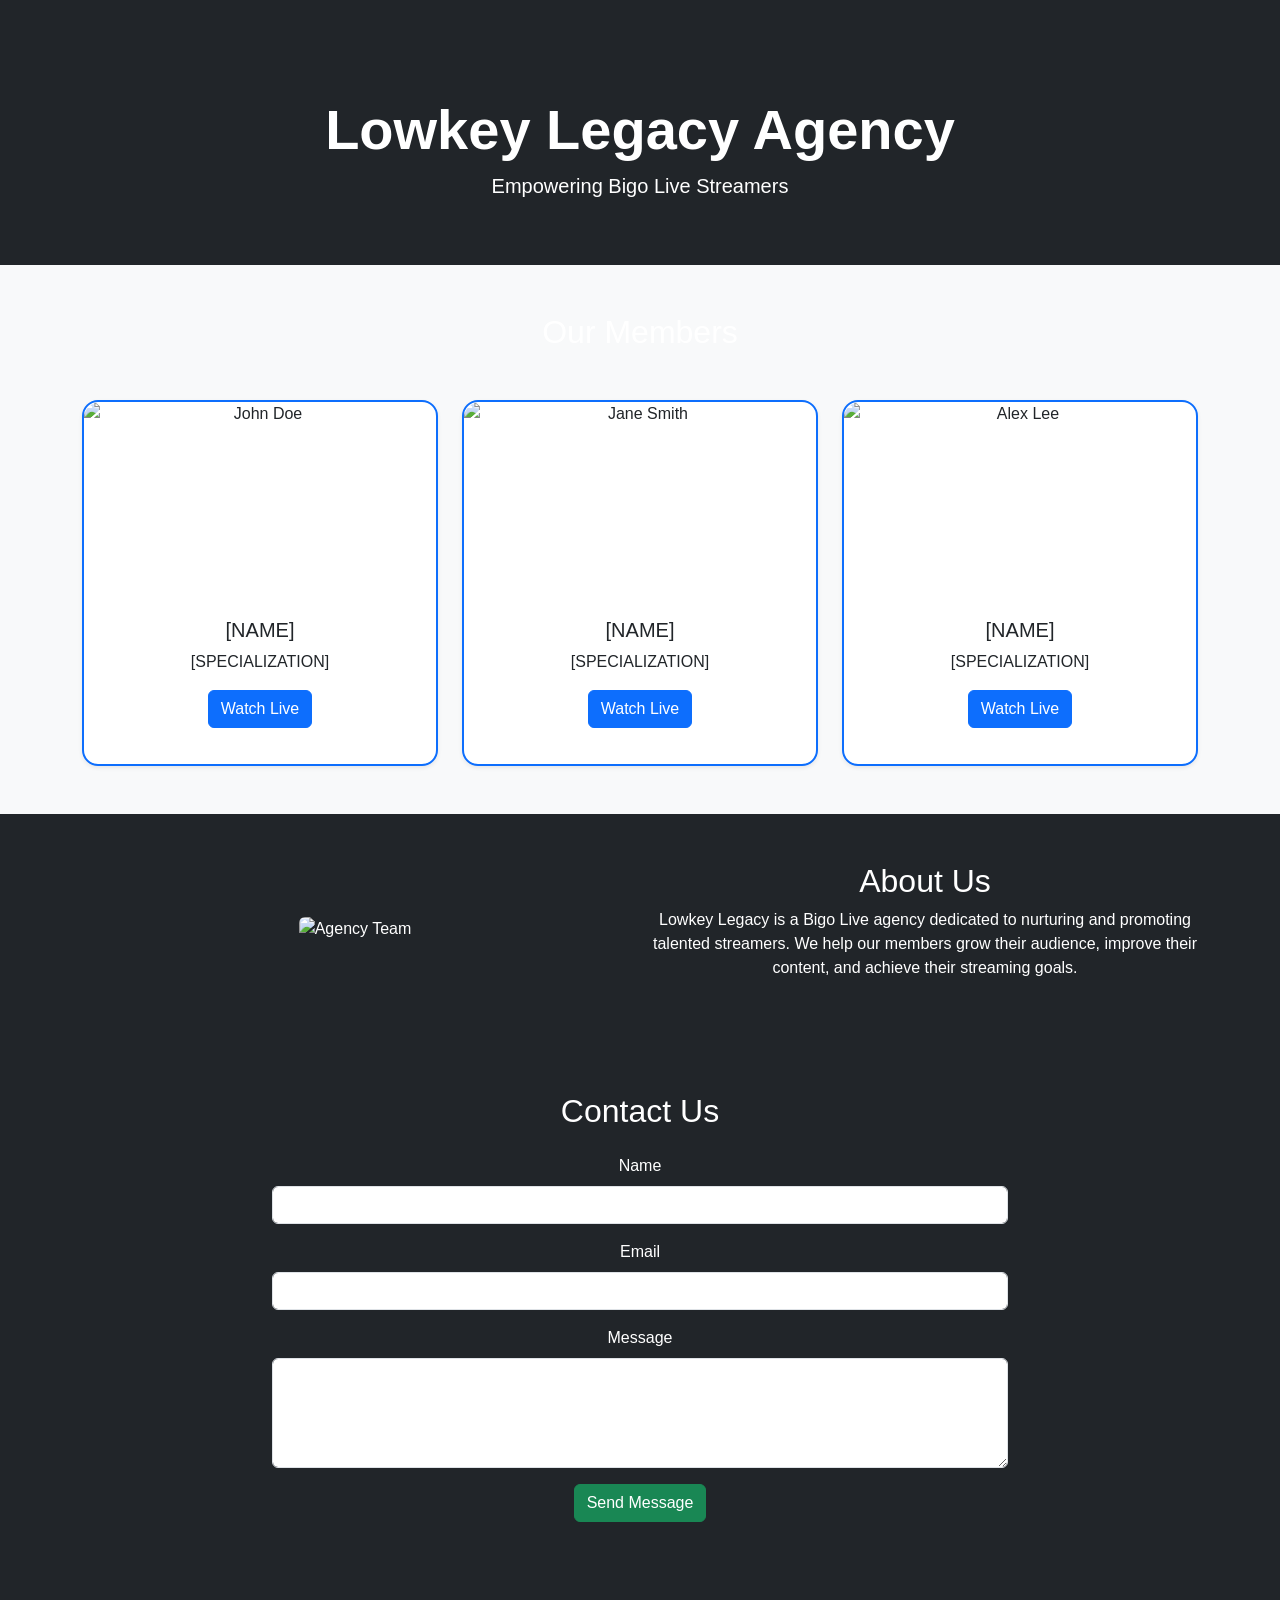
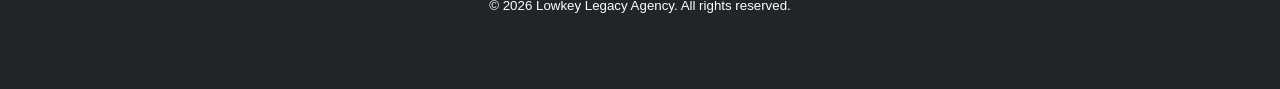
==== index.html @ f2deb478 "Lowkey Legacy Agency" ====
<!DOCTYPE html>
<html lang="en">
<head>
    <meta charset="UTF-8">
    <meta name="viewport" content="width=device-width, initial-scale=1.0">
    <title>Lowkey Legacy Agency - Bigo Live</title>
    <link href="https://cdn.jsdelivr.net/npm/bootstrap@5.3.0/dist/css/bootstrap.min.css" rel="stylesheet">
    <link rel="stylesheet" href="styles.css">
</head>
<body>
    <header class="bg-dark text-white text-center py-5">
        <!DOCTYPE html>
        <html lang="en">
        <head>
            <meta charset="UTF-8">
            <meta name="viewport" content="width=device-width, initial-scale=1.0">
            <title>Lowkey Legacy Agency</title>
            <link href="https://cdn.jsdelivr.net/npm/bootstrap@5.3.0/dist/css/bootstrap.min.css" rel="stylesheet">
            <link rel="stylesheet" href="styles.css">
        </head>
        <body>
            <!-- Header -->
            <header class="py-5 text-white text-center header-bg">
                <div class="container">
                    <h1 class="display-4 fw-bold">Lowkey Legacy Agency</h1>
                    <p class="lead">Empowering Bigo Live Streamers</p>
                </div>
            </header>

            <!-- Streamers Section -->
            <section id="streamers" class="py-5 bg-light">
                <div class="container">
                    <h2 class="text-center mb-5">Our Members</h2>
                    <div class="row g-4">
                        <!-- Streamer Card -->
                        <div class="col-md-4">
                            <div class="card h-100 shadow-sm streamer-banner">
                                <img src="https://randomuser.me/api/portraits/men/32.jpg" class="card-img-top" alt="John Doe">
                                <div class="card-body text-center">
                                    <h5 class="card-title">[NAME]</h5>
                                    <p class="card-text">[SPECIALIZATION]</p>
                                    <a href="[BIGO LINK GOES HERE]" class="btn btn-primary" target="_blank">Watch Live</a>
                                </div>
                            </div>
                        </div>
                        <div class="col-md-4">
                            <div class="card h-100 shadow-sm streamer-banner">
                                <img src="https://randomuser.me/api/portraits/women/44.jpg" class="card-img-top" alt="Jane Smith">
                                <div class="card-body text-center">
                                    <h5 class="card-title">[NAME]</h5>
                                    <p class="card-text">[SPECIALIZATION]</p>
                                    <a href="[BIGO LINK GOES HERE]" class="btn btn-primary" target="_blank">Watch Live</a>
                                </div>
                            </div>
                        </div>
                        <div class="col-md-4">
                            <div class="card h-100 shadow-sm streamer-banner">
                                <img src="https://randomuser.me/api/portraits/men/85.jpg" class="card-img-top" alt="Alex Lee">
                                <div class="card-body text-center">
                                    <h5 class="card-title">[NAME]</h5>
                                    <p class="card-text">[SPECIALIZATION]</p>
                                    <a href="[BIGO LINK GOES HERE]" class="btn btn-primary" target="_blank">Watch Live</a>
                                </div>
                            </div>
                        </div>
                        <!-- Add more streamer cards as needed -->
                    </div>
                </div>
            </section>
            <!-- About Section -->
            <section id="about" class="py-5">
                <div class="container">
                    <div class="row align-items-center">
                        <div class="col-md-6 mb-4 mb-md-0">
                            <img src="https://images.unsplash.com/photo-1519125323398-675f0ddb6308?auto=format&fit=crop&w=600&q=80" class="img-fluid rounded" alt="Agency Team">
                        </div>
                        <div class="col-md-6">
                            <h2>About Us</h2>
                            <p>Lowkey Legacy is a Bigo Live agency dedicated to nurturing and promoting talented streamers. We help our members grow their audience, improve their content, and achieve their streaming goals.</p>
                        </div>
                    </div>
                </div>
            </section>

            <!-- Contact Section -->
            <section id="contact" class="py-5">
                <div class="container">
                    <h2 class="text-center mb-4">Contact Us</h2>
                    <div class="row justify-content-center">
                        <div class="col-md-8">
                            <form id="contactForm">
                                <div class="mb-3">
                                    <label for="name" class="form-label">Name</label>
                                    <input type="text" class="form-control" id="name" required>
                                </div>
                                <div class="mb-3">
                                    <label for="email" class="form-label">Email</label>
                                    <input type="email" class="form-control" id="email" required>
                                </div>
                                <div class="mb-3">
                                    <label for="message" class="form-label">Message</label>
                                    <textarea class="form-control" id="message" rows="4" required></textarea>
                                </div>
                                <button type="submit" class="btn btn-success">Send Message</button>
                                <div id="formAlert" class="mt-3" style="display:none;"></div>
                            </form>
                        </div>
                    </div>
                </div>
            </section>

            <!-- Footer -->
            <footer class="py-4 bg-dark text-white text-center">
                <div class="container">
                    <small>&copy; 2026 Lowkey Legacy Agency. All rights reserved.</small>
                </div>
            </footer>

            <script src="https://cdn.jsdelivr.net/npm/bootstrap@5.3.0/dist/js/bootstrap.bundle.min.js"></script>
            <script>
            // Contact form interactivity
            document.getElementById('contactForm').addEventListener('submit', function(e) {
                e.preventDefault();
                var name = document.getElementById('name').value.trim();
                var email = document.getElementById('email').value.trim();
                var message = document.getElementById('message').value.trim();
                var alertBox = document.getElementById('formAlert');
                if(name && email && message) {
                    alertBox.style.display = 'block';
                    alertBox.className = 'alert alert-success';
                    alertBox.textContent = 'Thank you, ' + name + '! Your message has been sent.';
                    document.getElementById('contactForm').reset();
                } else {
                    alertBox.style.display = 'block';
                    alertBox.className = 'alert alert-danger';
                    alertBox.textContent = 'Please fill in all fields.';
                }
            });
            </script>
        </body>
        </html>
---- styles.css ----
/* Change the background if you want to */
.header-bg {
    background: url('https://images.unsplash.com/photo-1506744038136-46273834b3fb?auto=format&fit=crop&w=1200&q=80') center/cover no-repeat;
    min-height: 30px;
}

.streamer-banner {
    border: 2px solid #0d6efd;
    border-radius: 1rem;
    transition: transform 0.2s, box-shadow 0.2s;
}
.streamer-banner:hover {
    transform: translateY(-8px) scale(1.03);
    box-shadow: 0 8px 32px rgba(13,110,253,0.15);
}
.card-img-top {
    height: 300px;
    object-fit: cover;
    border-top-left-radius: 1rem;
    border-top-right-radius: 1rem;
}

footer {
    font-size: 0.95rem;
}

#formAlert {
    transition: opacity 0.3s;
}
body {
    font-family: Arial, sans-serif;
}

header {
    background-image: url('[Background Image URL, e.g., https://example.com/banner.jpg]');
    background-size: cover;
    background-position: center;
}

.card {
    margin-bottom: 20px;
}

.card-img-top {
    height: 200px;
    object-fit: cover;
}
---- styles.css ----
/* Change the background if you want to */
.header-bg {
    background: url('https://images.unsplash.com/photo-1506744038136-46273834b3fb?auto=format&fit=crop&w=1200&q=80') center/cover no-repeat;
    min-height: 30px;
}

.streamer-banner {
    border: 2px solid #0d6efd;
    border-radius: 1rem;
    transition: transform 0.2s, box-shadow 0.2s;
}
.streamer-banner:hover {
    transform: translateY(-8px) scale(1.03);
    box-shadow: 0 8px 32px rgba(13,110,253,0.15);
}
.card-img-top {
    height: 300px;
    object-fit: cover;
    border-top-left-radius: 1rem;
    border-top-right-radius: 1rem;
}

footer {
    font-size: 0.95rem;
}

#formAlert {
    transition: opacity 0.3s;
}
body {
    font-family: Arial, sans-serif;
}

header {
    background-image: url('[Background Image URL, e.g., https://example.com/banner.jpg]');
    background-size: cover;
    background-position: center;
}

.card {
    margin-bottom: 20px;
}

.card-img-top {
    height: 200px;
    object-fit: cover;
}
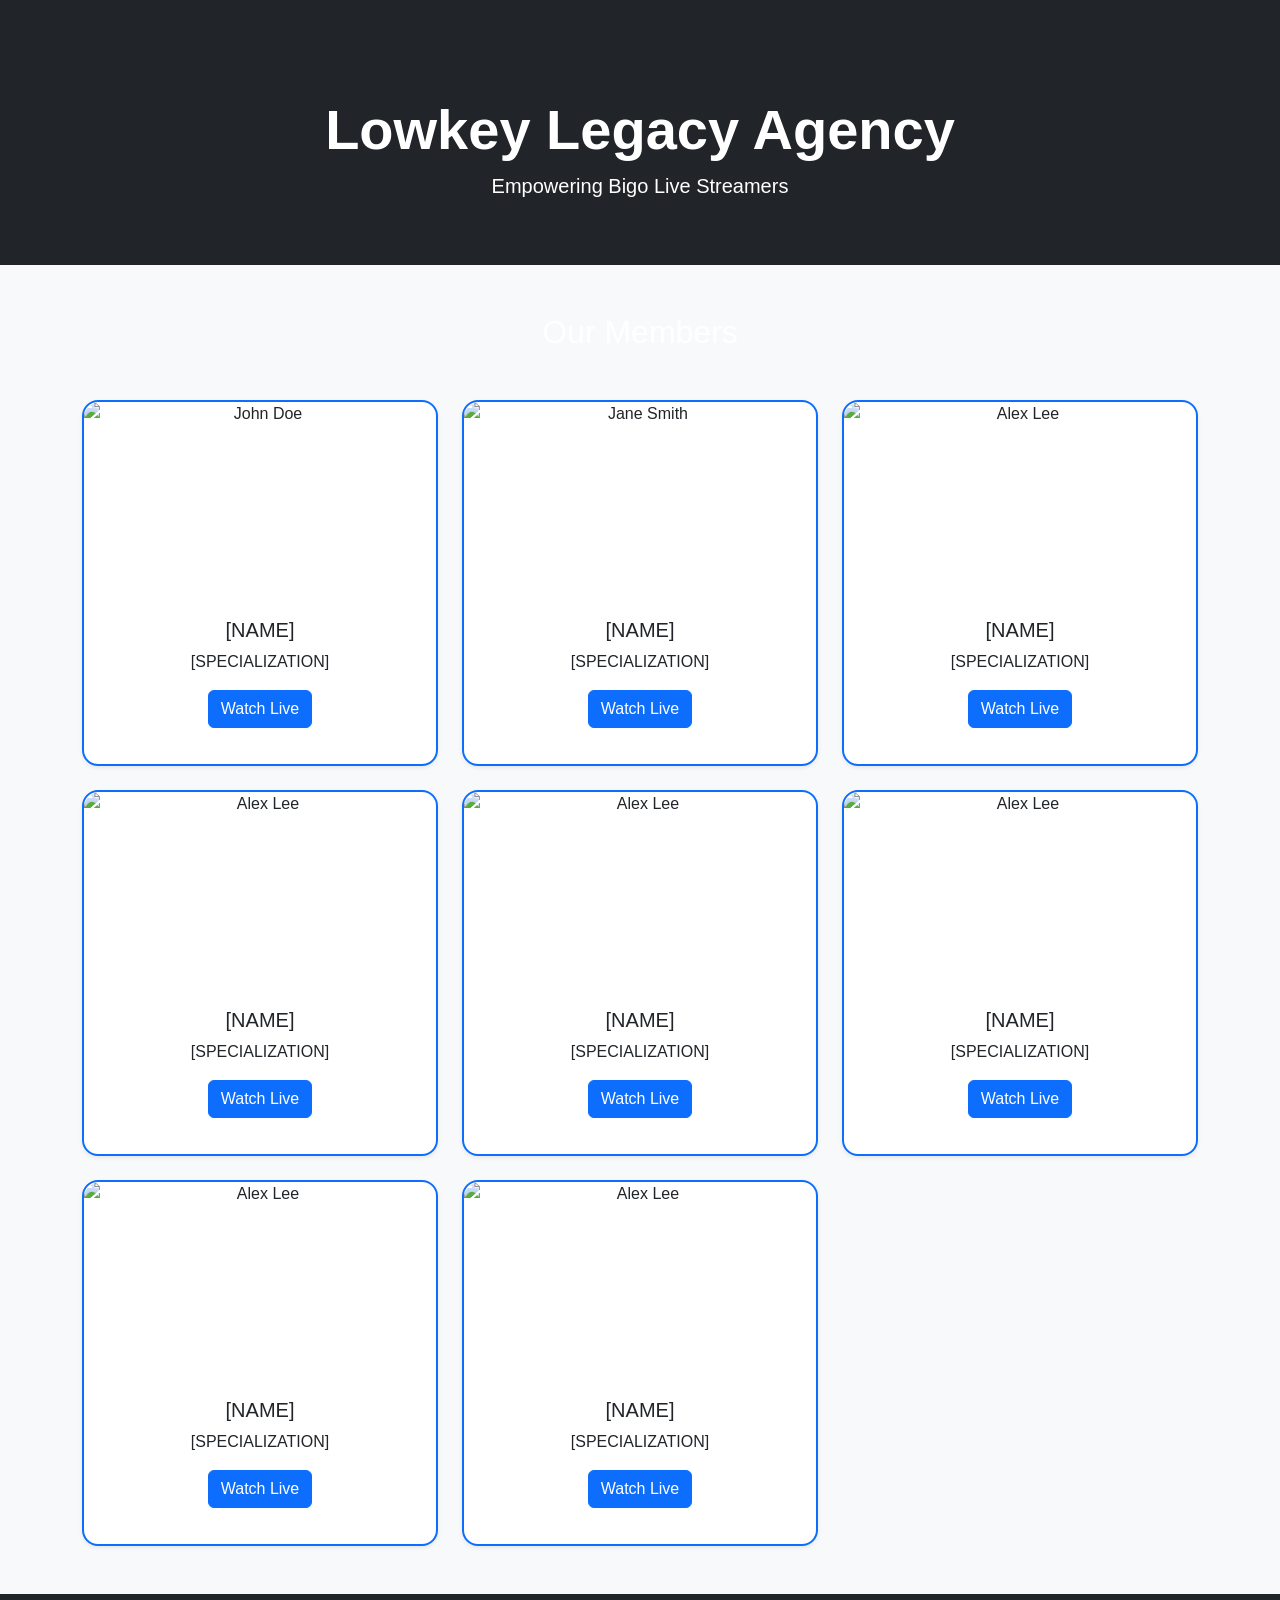
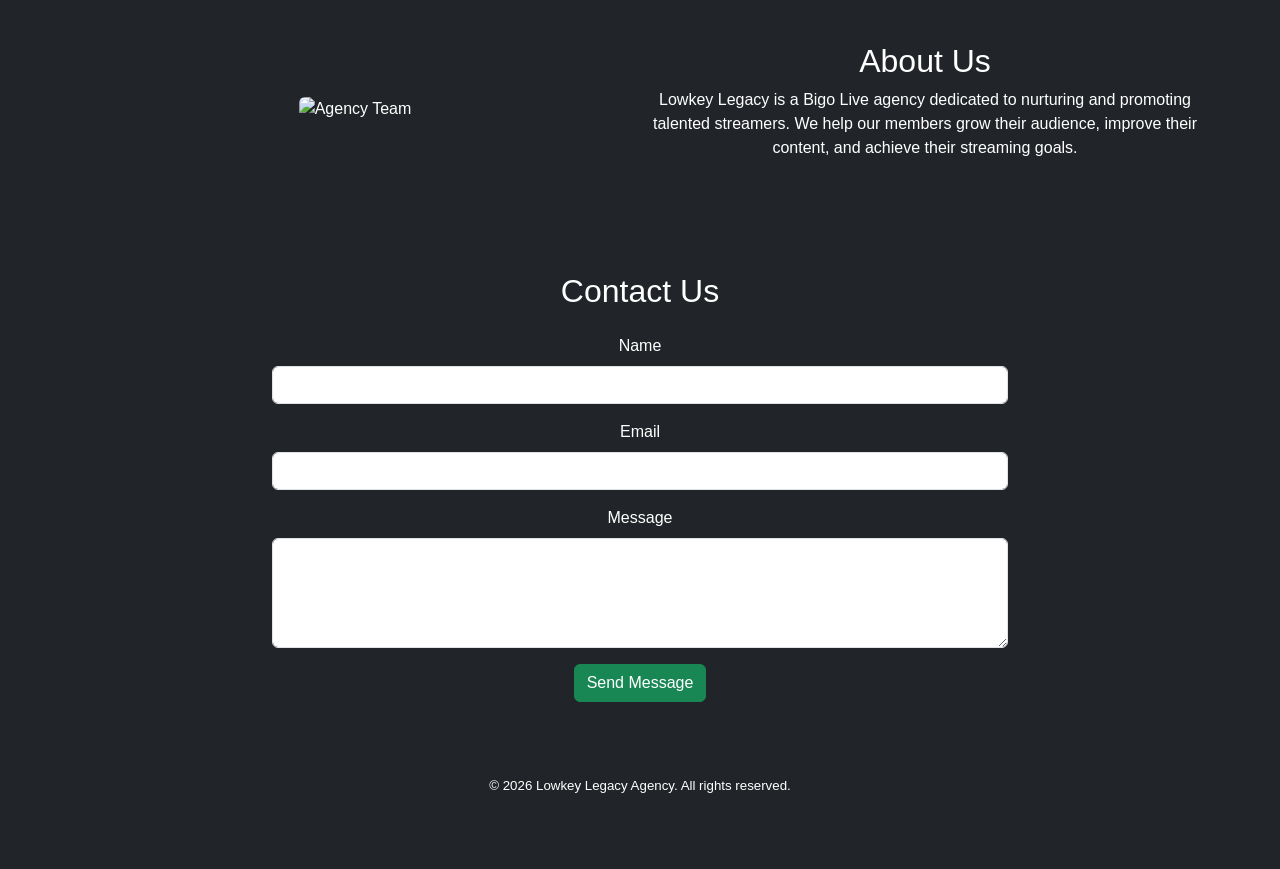
==== commit e48d0ae8: "Lowkey Legacy Agency" ====
--- a/index.html
+++ b/index.html
@@ -46,6 +46,56 @@
                         <div class="col-md-4">
                             <div class="card h-100 shadow-sm streamer-banner">
                                 <img src="https://randomuser.me/api/portraits/women/44.jpg" class="card-img-top" alt="Jane Smith">
+                                <div class="card-body text-center">
+                                    <h5 class="card-title">[NAME]</h5>
+                                    <p class="card-text">[SPECIALIZATION]</p>
+                                    <a href="[BIGO LINK GOES HERE]" class="btn btn-primary" target="_blank">Watch Live</a>
+                                </div>
+                            </div>
+                        </div>
+                        <div class="col-md-4">
+                            <div class="card h-100 shadow-sm streamer-banner">
+                                <img src="https://randomuser.me/api/portraits/men/85.jpg" class="card-img-top" alt="Alex Lee">
+                                <div class="card-body text-center">
+                                    <h5 class="card-title">[NAME]</h5>
+                                    <p class="card-text">[SPECIALIZATION]</p>
+                                    <a href="[BIGO LINK GOES HERE]" class="btn btn-primary" target="_blank">Watch Live</a>
+                                </div>
+                            </div>
+                        </div>
+                        <div class="col-md-4">
+                            <div class="card h-100 shadow-sm streamer-banner">
+                                <img src="https://randomuser.me/api/portraits/men/85.jpg" class="card-img-top" alt="Alex Lee">
+                                <div class="card-body text-center">
+                                    <h5 class="card-title">[NAME]</h5>
+                                    <p class="card-text">[SPECIALIZATION]</p>
+                                    <a href="[BIGO LINK GOES HERE]" class="btn btn-primary" target="_blank">Watch Live</a>
+                                </div>
+                            </div>
+                        </div>
+                        <div class="col-md-4">
+                            <div class="card h-100 shadow-sm streamer-banner">
+                                <img src="https://randomuser.me/api/portraits/men/85.jpg" class="card-img-top" alt="Alex Lee">
+                                <div class="card-body text-center">
+                                    <h5 class="card-title">[NAME]</h5>
+                                    <p class="card-text">[SPECIALIZATION]</p>
+                                    <a href="[BIGO LINK GOES HERE]" class="btn btn-primary" target="_blank">Watch Live</a>
+                                </div>
+                            </div>
+                        </div>
+                        <div class="col-md-4">
+                            <div class="card h-100 shadow-sm streamer-banner">
+                                <img src="https://randomuser.me/api/portraits/men/85.jpg" class="card-img-top" alt="Alex Lee">
+                                <div class="card-body text-center">
+                                    <h5 class="card-title">[NAME]</h5>
+                                    <p class="card-text">[SPECIALIZATION]</p>
+                                    <a href="[BIGO LINK GOES HERE]" class="btn btn-primary" target="_blank">Watch Live</a>
+                                </div>
+                            </div>
+                        </div>
+                        <div class="col-md-4">
+                            <div class="card h-100 shadow-sm streamer-banner">
+                                <img src="https://randomuser.me/api/portraits/men/85.jpg" class="card-img-top" alt="Alex Lee">
                                 <div class="card-body text-center">
                                     <h5 class="card-title">[NAME]</h5>
                                     <p class="card-text">[SPECIALIZATION]</p>
